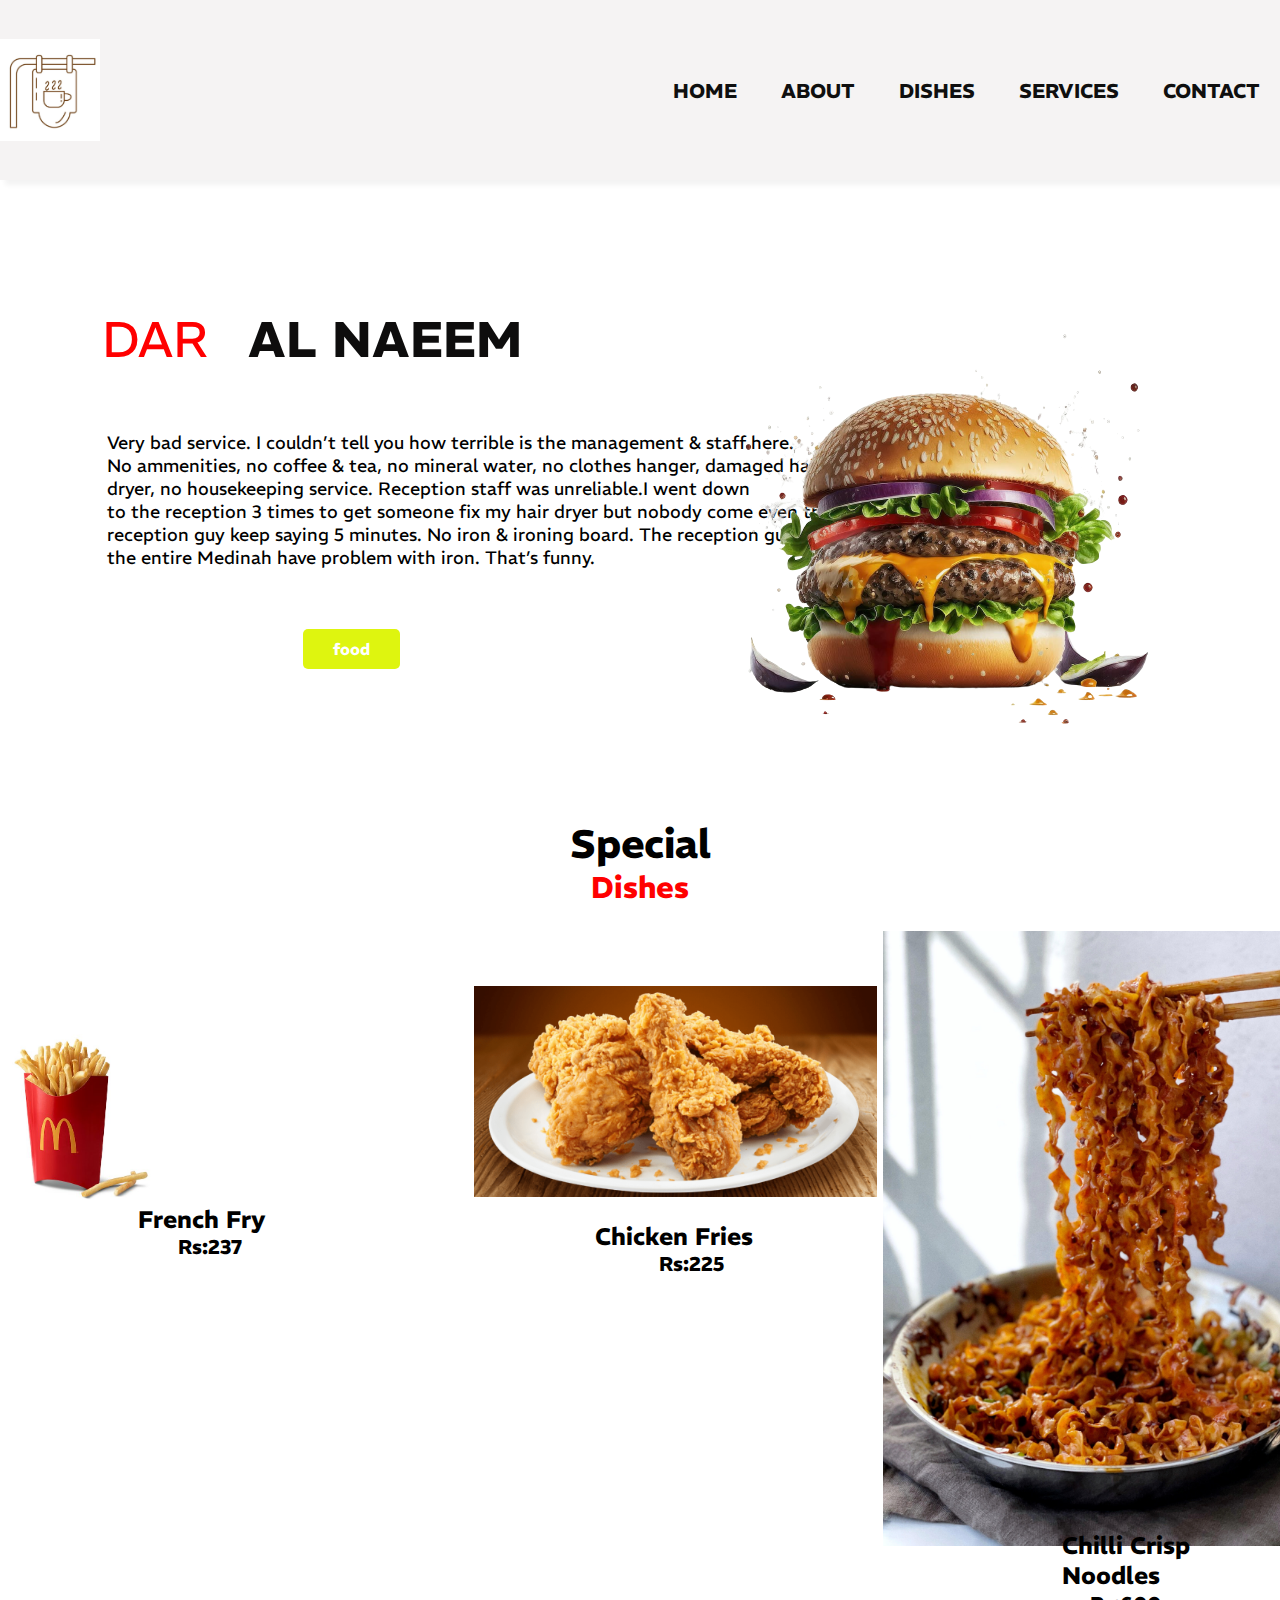
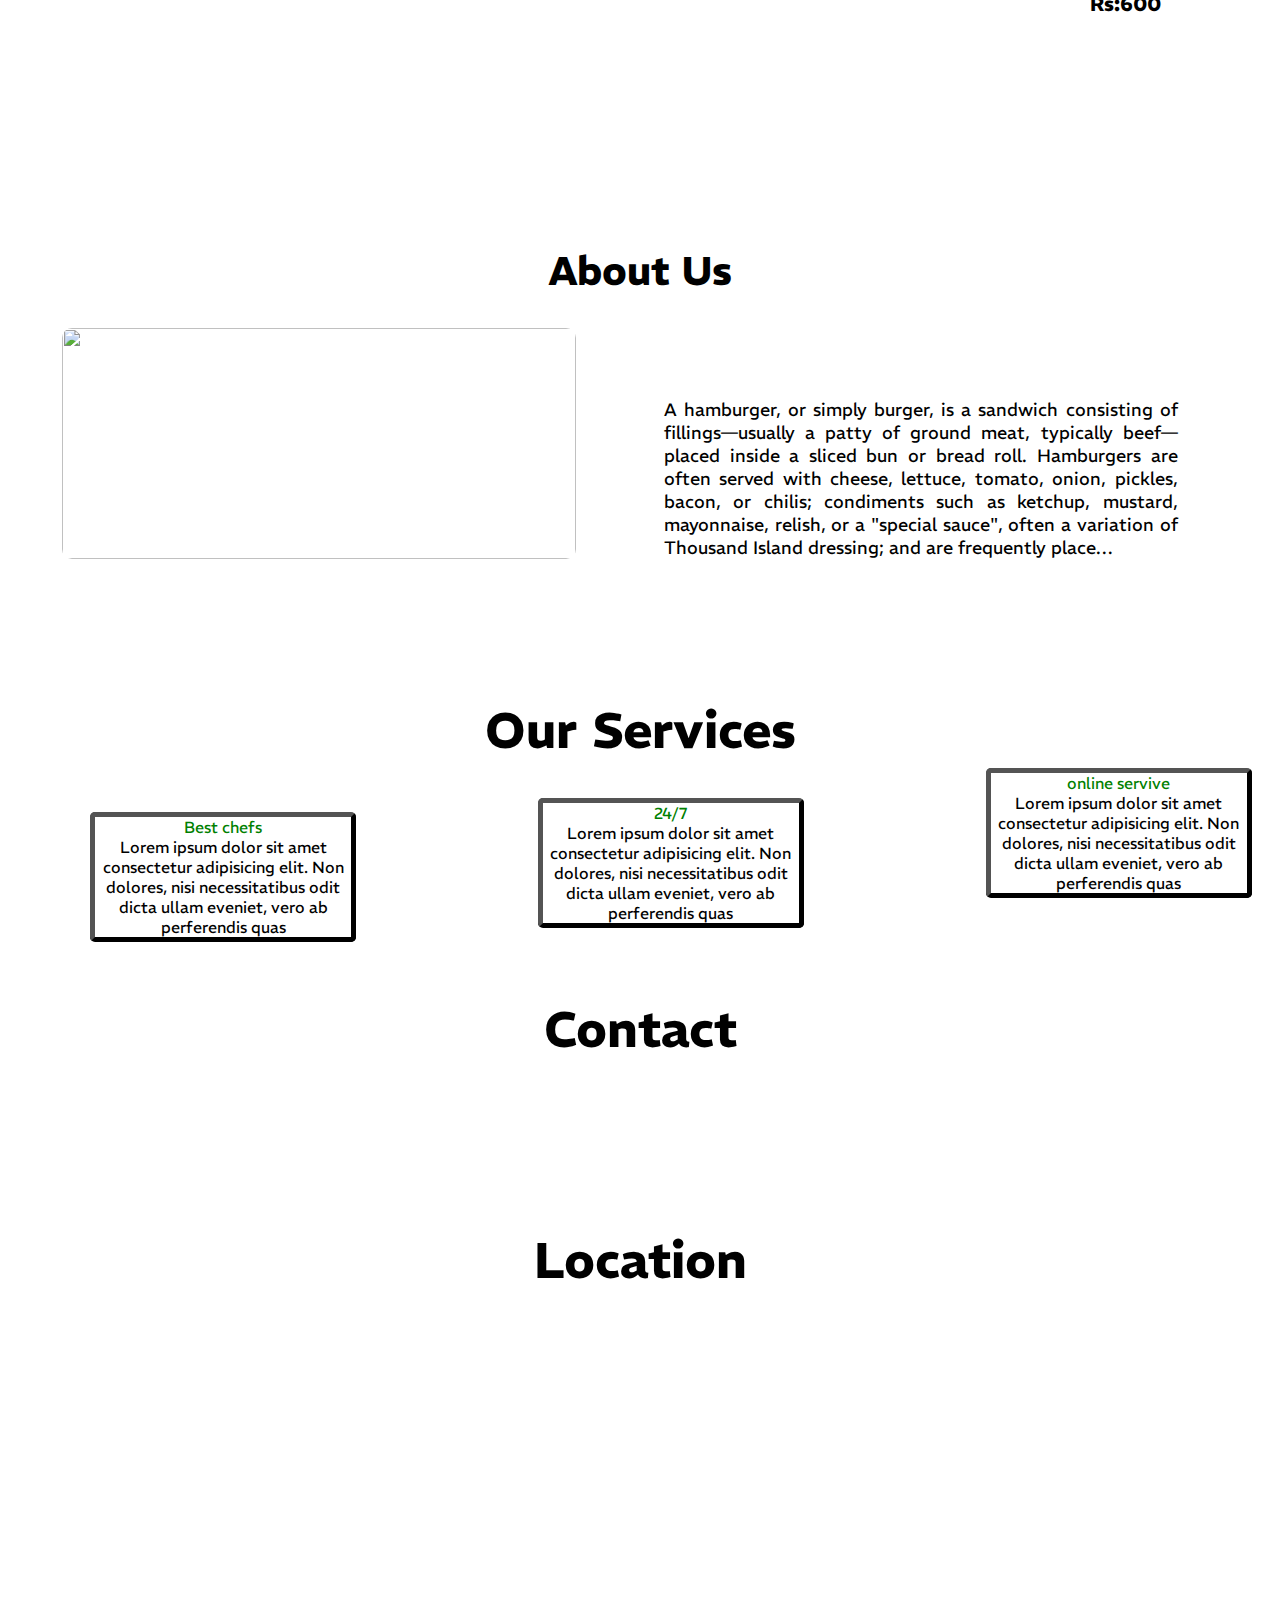
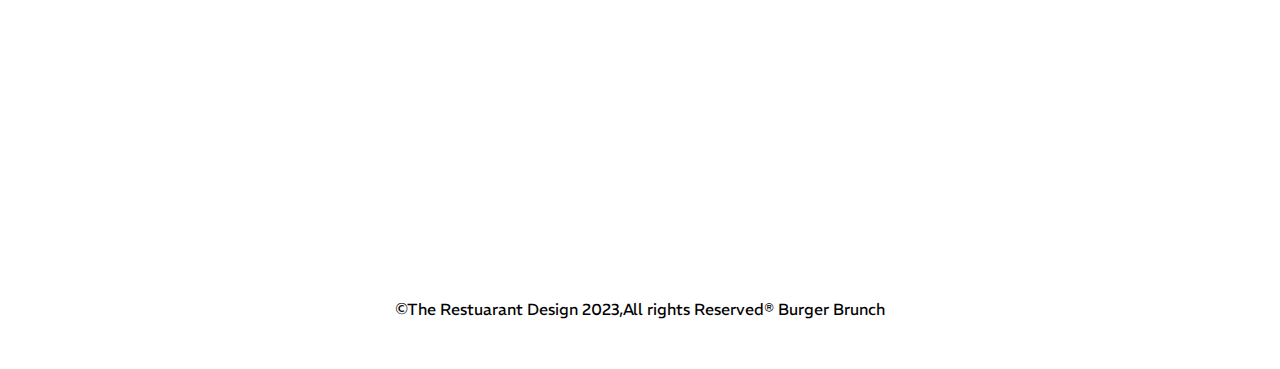
==== 1.html @ 579775ab "heading" ====
<!DOCTYPE html>
<html lang="en">
<head>
    <meta charset="UTF-8">
    <meta name="viewport" content="width=device-width, initial-scale=1.0">
    <title>Document</title>
    <link rel="stylesheet" href="https://cdnjs.cloudflare.com/ajax/libs/font-awesome/6.4.2/css/all.min.css" integrity="sha512-z3gLpd7yknf1YoNbCzqRKc4qyor8gaKU1qmn+CShxbuBusANI9QpRohGBreCFkKxLhei6S9CQXFEbbKuqLg0DA==" crossorigin="anonymous" referrerpolicy="no-referrer" />
    <link rel="stylesheet" href="./1.css">
    <link rel="preconnect" href="https://fonts.googleapis.com">
    <link rel="preconnect" href="https://fonts.gstatic.com" crossorigin>
    <link href="https://fonts.googleapis.com/css2?family=Anton&family=Borel&family=Handjet:wght@600&family=Kanit&family=Noto+Sans+JP&family=REM:wght@500&display=swap" rel="stylesheet">
    <!-- cdn -->
    <link rel="stylesheet" href="https://cdnjs.cloudflare.com/ajax/libs/font-awesome/6.4.2/css/all.min.css" integrity="sha512-z3gLpd7yknf1YoNbCzqRKc4qyor8gaKU1qmn+CShxbuBusANI9QpRohGBreCFkKxLhei6S9CQXFEbbKuqLg0DA==" crossorigin="anonymous" referrerpolicy="no-referrer" />
</head>
<body>
    <div class="container" id="container">
        <nav class="navbar">
            <img class="logo"src="./gallery/20230809_120834.jpg" alt="">
            <ul>
                <li class="good"><a class="link" href="#home">HOME</a></li>
                <li class="good"><a class="link" href="#about">ABOUT</a></li>
                <li class="good"><a class="link" href="#DISHES">DISHES</a></li>
                <li class="good"><a class="link" href="#services">SERVICES</a></li>
                <li class="good"><a class="link" href="#contact">CONTACT</a></li>

            </ul>
        </nav>

        <section id="home">
            <div class="th">
                <span id="th1">DAR</span>
                <span id="last">AL NAEEM</span>
                <p class="para">Very bad service. I couldn’t tell you how terrible is the management & staff here.<br>No ammenities, no coffee & tea, no mineral water, no clothes hanger, damaged hair <br>dryer, no housekeeping service. Reception staff was unreliable.I went down <br>to the reception 3 times to get someone  fix my hair dryer but nobody come even the <br>reception guy keep saying 5 minutes. No iron & ironing board. The reception guy said <br>the entire Medinah have problem with iron. That’s funny.</p>
                <a class="download" href="https://drive.google.com/file/d/1Q-BydUnxNDbgy1AUOTvPxVCkoLONY76o/view?usp=sharing" target="blank" download=" ">food</a>


            </div>

            <div class="images">
                <img class="img" src="./gallery/WhatsApp_Image_2023-08-13_at_14.54.06-removebg-preview.png" alt="">

            </div>
        </section>
        <section id="DISHES">
            <div class="dish">
                <h1>Special</h1>
                <span id="dish2">Dishes</span>

            </div>
            <div class="bug1">
                <img src="./gallery/DC_202002_6053_LargeFries_832x472_1-3-product-tile-desktop.jfif" alt="">
                <h2 class="bg1">French Fry</h2>
                <span id="cash">Rs:237</span>
            </div>

            <div class="bug2"><br><br><br>
                <img src="./gallery/Fried_Chicken-1024x536.png" alt="">
                <h2 class="bg2">Chicken Fries</h2>
                <span id="cash1">Rs:225</span>
            </div>

            <div class="bug3">
                <img src="./gallery/chilicrispnoodles.jfif" alt="">
                <h2 class="bg3">Chilli Crisp Noodles</h2>
                <span id="cash2">Rs:600</span>

            </div>
            
        </section>

        <section id="about">
            <div class="about1">
                <h1>About Us</h1>

            </div>
            <div class="content">
                <div class="about2">
                    <img src="./portfolio/images/burger-king-jefferson-city-redesign-666x333-1.jpg" alt="">
                </div>

                <div class="details">
                    <p>A hamburger, or simply burger, is a sandwich consisting of fillings—usually a patty of ground meat, typically beef—placed inside a sliced bun or bread roll. Hamburgers are often served with cheese, lettuce, tomato, onion, pickles, bacon, or chilis; condiments such as ketchup, mustard, mayonnaise, relish, or a "special sauce", often a variation of Thousand Island dressing; and are frequently place…</p>

                </div>

            </div>
            


        </section>
        <br><br><br><br><br><br><br>
        

        <section id="services">
            <div class="ser1">
                <h1 class="head3">Our Services</h1>
                <div class="serv1">
                    <h1 class="serve2"><i class="fa-solid fa-user fa-fade"></i></h1>
                    <span id="det">Best chefs</span>
                    <p class="chef1">Lorem ipsum dolor sit amet consectetur adipisicing elit. Non dolores, nisi necessitatibus odit dicta ullam eveniet, vero ab perferendis quas </p>
    
                </div>
                <div class="serv2">
                    <h1 class="serve2"><i class="fa-solid fa-clock fa-fade"></i></h1>
                    <span id="det">24/7</span>
                    <p class="chef1">Lorem ipsum dolor sit amet consectetur adipisicing elit. Non dolores, nisi necessitatibus odit dicta ullam eveniet, vero ab perferendis quas </p>
    
                </div>
                <div class="serv3">
                    <h1 class="serve2"><i class="fa-solid fa-cart-shopping fa-fade"></i></h1>
                    <span id="det">online servive</span>
                    <p class="chef1">Lorem ipsum dolor sit amet consectetur adipisicing elit. Non dolores, nisi necessitatibus odit dicta ullam eveniet, vero ab perferendis quas </p>
    
                </div>
                
    
            </div>
            </section>
            <br><br><br><br><br>
            
        <section id="contact">
            <div class="head1">
                <h1 class="head2">Contact</h1>
            </div>
            <div class="icon-set">
               <div class="icon">
                   <a href="">
                       <i class="fa-brands fa-instagram"></i>
                   </a>
               </div>
               <div class="icon">
                   <a href="">
                       <i class="fa-brands fa-whatsapp"></i>
                   </a>
               </div>
               <div class="icon">
                   <a href="">
                       <i class="fa-brands fa-youtube"></i>
                   </a>
               </div>
               <div class="icon">
                   <a href="">
                       <i class="fa-brands fa-twitter"></i>
                   </a>
               </div>
            </div>
       
         </section>
         <br><br><br><br>
         <div class="loca">
            <h1>Location</h1>
         <div class="loc">
            <iframe class="loc1" src="https://www.google.com/maps/embed?pb=!1m18!1m12!1m3!1d62865.54195918952!2d76.30948091451005!3d10.008897991578712!2m3!1f0!2f0!3f0!3m2!1i1024!2i768!4f13.1!3m3!1m2!1s0x3b080c8e94a07a07%3A0x49921cdfae82660!2sKakkanad%2C%20Kerala!5e0!3m2!1sen!2sin!4v1691810943668!5m2!1sen!2sin" width="1700" height="450" style="border:0;" allowfullscreen="" loading="lazy" referrerpolicy="no-referrer-when-downgrade"></iframe>

         </div>
         


         </div>


        
         <!-- footer -->

         <div id="footer">
            <div class="foot">
                <p>&copy;The Restuarant   Design 2023,All rights Reserved&reg; Burger Brunch </p>
            </div>
                <div class="arrow">
                    <a href="#container"><i class="fa-solid fa-arrow-up"></i></a>

                </div>

           

        </div>

    </div>
</body>
</html>
---- 1.css ----
@import url('https://fonts.googleapis.com/css2?family=Anton&family=Borel&family=Handjet:wght@600&family=Kanit&family=Noto+Sans+JP&family=REM:wght@500&display=swap');
*{
    margin: 0px;
    padding: 0px;
    font-family: 'REM', sans-serif;

}
html{
    scroll-behavior: smooth;
}
.container{
    width: 100%;
    height: 100vh;/* view port height1vh=19.2px */
    background-color:white;
    position: relative;

}
.navbar{
    display: flex;
    justify-content: space-between;
    width: 100%;
    align-items: center;
    box-shadow: 5px 5px 5px rgba(1,1,1,0.05);
    background-color: rgb(245, 243, 243);
    height:20%;
}
.good{
    display:inline-block;/* display line by line */
    list-style: none;
    margin: 10px 20px;
    font-size: 20px;
}
.link{
    color: rgb(248, 245, 245);
    text-decoration: none;/* underline remover */
    font-weight: bold;
    color: rgb(15, 15, 15);
}
.link:hover{
    color: rgb(205, 81, 50);
}
.logo {
    width: 100px;
    cursor: pointer;
    margin: 7px 0;
}
.th{
    margin-left: 8%;
    margin-top: 10%;
}
#th1{
    font-size: 50px;
    margin-bottom: 20px;
    color: red;
}
#last{
    margin-left: 3%;
    font-size: 50px;
    font-weight: bolder;
    color:rgb(14, 13, 13)
}
.para{
    text-align: justify;
    padding-top: 60px;
    margin-left: 5px;
    font-size: large;
}
.download{
    text-decoration: none;
    background-color:rgb(222, 245, 15);
    color: white;
    padding: 10px 30px;
    margin-top: 60px;
    display: inline-block;
    border-radius: 5px;
    font-weight: bold;
    justify-content: center;
    margin-left: 17%;
}
.images{
    width: 50%;
    height: 70%;
    position: absolute;
    right: -50px;
    margin-top: -30%;
    
}
.dish{
    text-align: center;
    margin-top: 150px;
}
.dish h1{
    font-size:40px;
}
#dish2{
    font-size: 30px;
    font-weight: bold;
    color:red;
}
.bug1{
    margin-left:-5%;
    margin-top: 10%;
}
.bg1{
    padding-left: 15%;
}
#cash{
    font-size: 20px;
    padding-left: 18%;
    font-weight: bold;
    padding-top: 10px;
}
.bug2{
    margin-left: 37%;
    margin-top: -26%;
    
}
.bg2{
    padding-left:15%;
    padding-top: 20px;
}
#cash1{
    font-size: 20px;
    padding-left: 23%;
    font-weight: bold;
}
.bug3{
    margin-left: 69%;
    margin-top: -27%;
    
}
.bug3 img{
    width:117%;
}
.bug2 img{
    width:50%;
}
.bug1 img{
    width: 20%;
}
.bg3{
    padding-left: 45%;
    margin-top: -5%;
}
#cash2{
    font-size: 20px;
    padding: 57%;
    font-weight: bold;
    padding-top: 40%;
    margin-left: -5%;


}
.bug2 img{
    transition: 0.5s ease;
    cursor: pointer;
}
.bug2 img:hover{
    transform: scale(1.1);

}
.bug3 img{
    transition: 0.5s ease;
    cursor: pointer;
}
.bug3 img:hover{
    transform: scale(1.1);

}
.bug1 img{
    transition: 0.5s ease;
    cursor: pointer;
}
.bug1 img:hover{
    transform: scale(1.1);

}
.images img{
    transition: 0.5s ease;
    cursor: pointer;
}
.images img:hover{
    transform: scale(1.1);
}
#about{
    margin: 18% 8% 0px 8%;
}
.about1{
    text-align: center;
}
.about1 h1{
    font-size: 40px;
}
.content{
    margin-top: 2rem;
    display:grid;
    grid-template-columns: repeat(2 , 1fr );
    gap: 3rem;
}
.about2 img{
    width: 100%;
    border-radius:10px;
    height: 100%;
    margin-left: -40px;
}
.details{
    font-size: 18px;
    font-weight: 400;
    text-align:justify;
    margin-top: 70px;
}
.loca{
    text-align: center;
    font-size: 25px;
}
.loc1{
    width: 50%;

}
.ser1{
    text-align: center;
}
.serv1{
    border: 5px outset black;
    width: 20%;
    height: 50%;
    border-radius: 5px;
    margin-left: 90px;
    margin-top: 50px;
    
    

}
#det{
    color:green;
}
.serv2{
    border: 5px outset black;
    width: 20%;
    height: 50%;
    border-radius: 5px;
    margin-left: 42%; 
    margin-top: -144px;
    
}
.serv3{
    border: 5px outset black;
    width: 20%;
    height: 50%;
    border-radius: 5px;
    margin-left: 77%; 
    margin-top: -160px;
    
}
.icon-set{
    margin-top: 3%;
    display: flex;
    justify-content: center;
    align-items: center;
}
.icon , .arrow{
    width: 50px;
    height: 50px;
   /*  border: 1px solid black; */
    border-radius: 50%;
    display: flex;
    justify-content: center;
    align-items: center;
    margin-left: 20px;

}
.icon i{
    font-size: 40px;
    color: black;

}
.icon:hover{
    background-image: linear-gradient(to bottom right,rgb(78, 78, 6),gold);
}
.icon:hover i{
    color: white;
    animation: shake 0.75s;
}
.conc{
    text-align: center;
}
.head2{
    text-align: center;
    font-size: 50px;
}
.head3{
    font-size: 50px;
}
.loc{
    margin-top: 50px;
}
@keyframes shake{
    10%{
        transform: rotate(15deg);
    }
    20%{
        transform: rotate(-15deg);

    }
    30%{
        transform: rotate(15deg);
    }
    40%{
        transform: rotate(-15deg);
    }
}
.foot{
    text-align: center;
    padding-top: 100px;
}
.arrow{
    font-size: 50px;
    color: black;
    float: right;
}
.arrow :hover i{
    color: black;
    animation: shake 0.75s;
}
.arrow i{
    color: red;
}
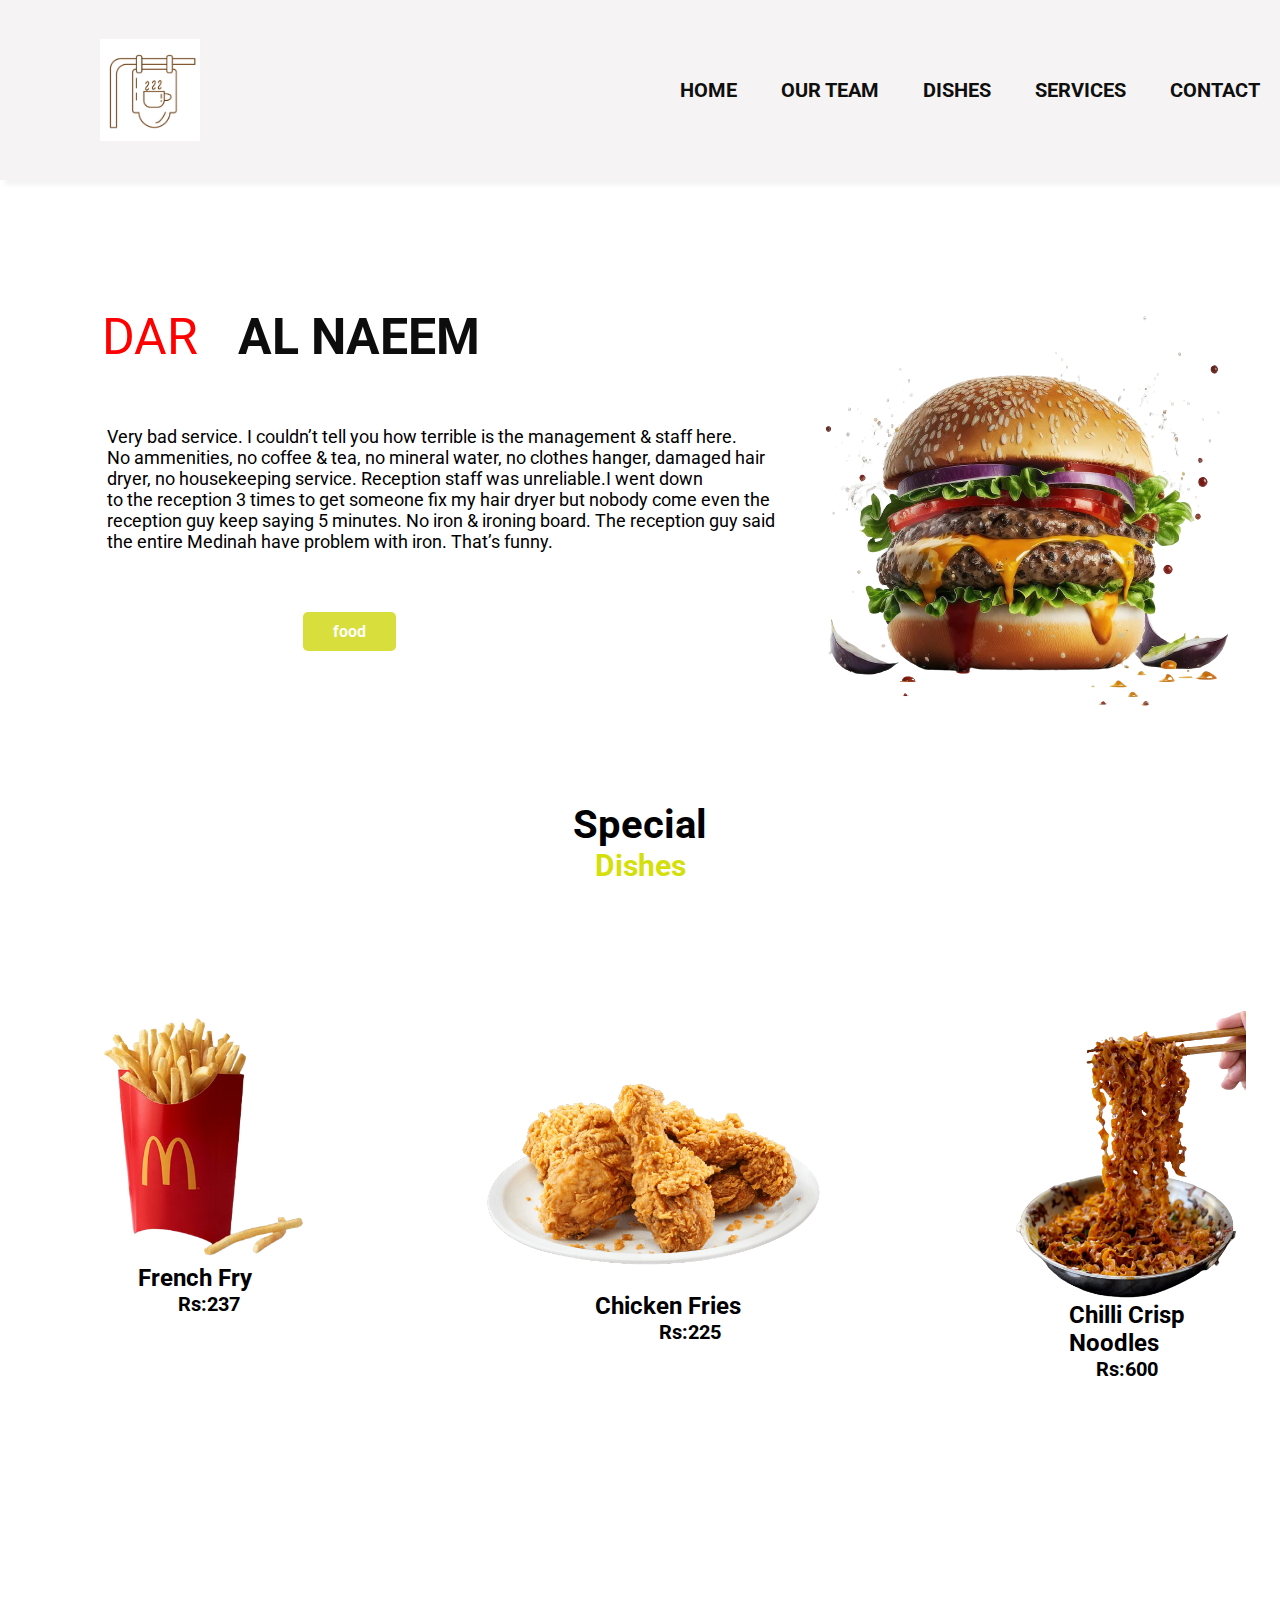
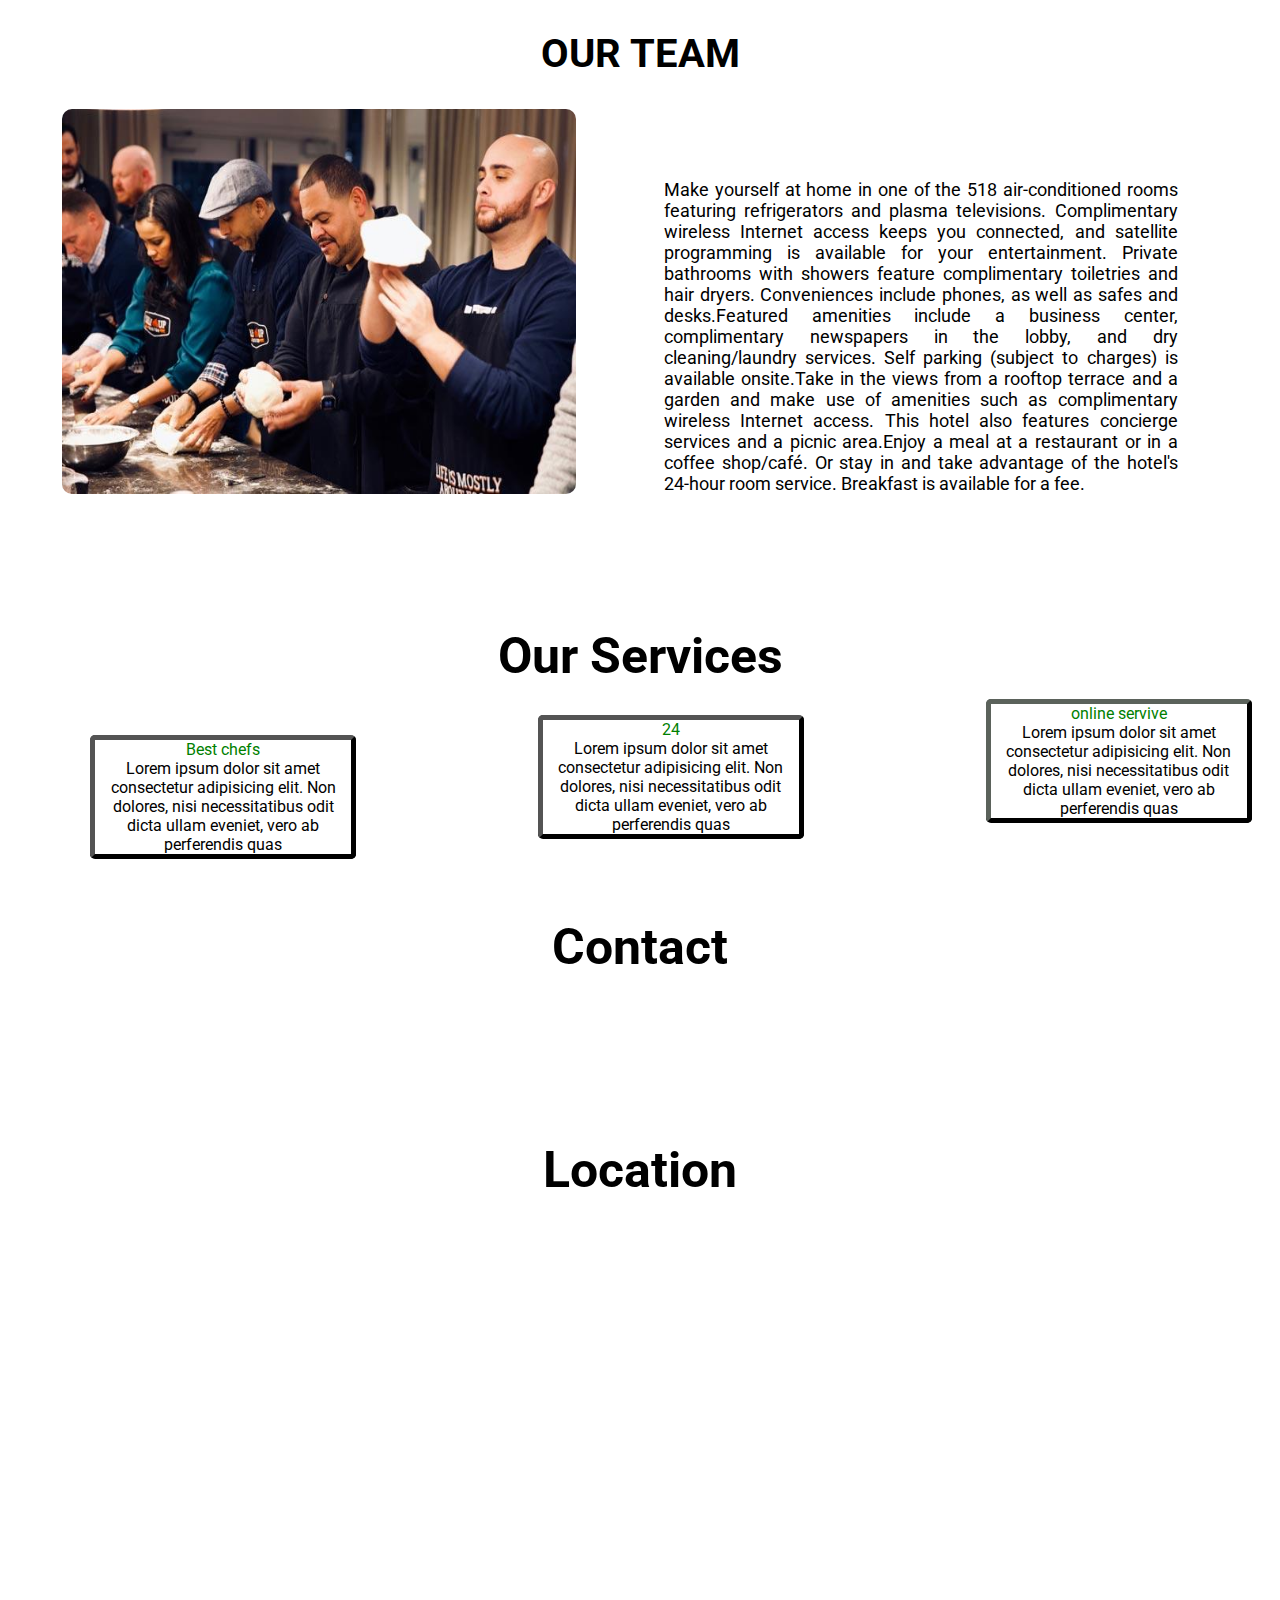
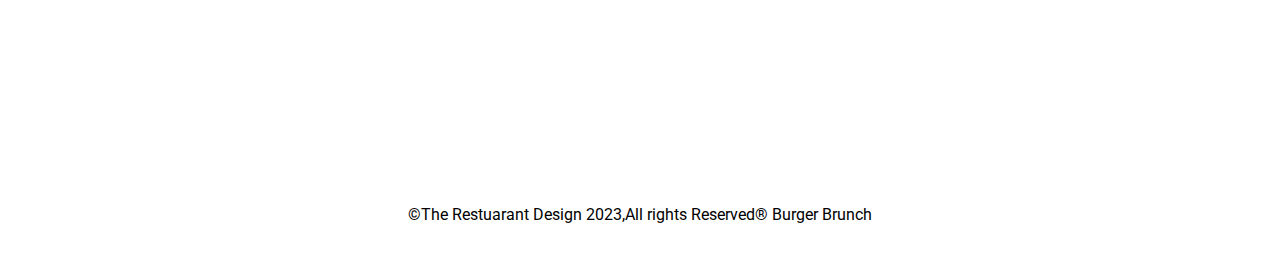
==== commit adffd1c0: "mass" ====
--- a/1.html
+++ b/1.html
@@ -9,8 +9,20 @@
     <link rel="preconnect" href="https://fonts.googleapis.com">
     <link rel="preconnect" href="https://fonts.gstatic.com" crossorigin>
     <link href="https://fonts.googleapis.com/css2?family=Anton&family=Borel&family=Handjet:wght@600&family=Kanit&family=Noto+Sans+JP&family=REM:wght@500&display=swap" rel="stylesheet">
+    <link rel="preconnect" href="https://fonts.googleapis.com">
+<link rel="preconnect" href="https://fonts.gstatic.com" crossorigin>
+<link href="https://fonts.googleapis.com/css2?family=Fira+Sans:ital,wght@0,400;1,500&family=Mukta:wght@200&family=Open+Sans:wght@300;400;500;600;700&family=Roboto:wght@100&display=swap" rel="stylesheet">
     <!-- cdn -->
     <link rel="stylesheet" href="https://cdnjs.cloudflare.com/ajax/libs/font-awesome/6.4.2/css/all.min.css" integrity="sha512-z3gLpd7yknf1YoNbCzqRKc4qyor8gaKU1qmn+CShxbuBusANI9QpRohGBreCFkKxLhei6S9CQXFEbbKuqLg0DA==" crossorigin="anonymous" referrerpolicy="no-referrer" />
+    <link rel="preconnect" href="https://fonts.googleapis.com">
+<link rel="preconnect" href="https://fonts.gstatic.com" crossorigin>
+<link href="https://fonts.googleapis.com/css2?family=Mukta:wght@200&family=Open+Sans:wght@300;400;500;600;700&family=Roboto:wght@100&display=swap" rel="stylesheet">
+<link rel="preconnect" href="https://fonts.googleapis.com">
+<link rel="preconnect" href="https://fonts.gstatic.com" crossorigin>
+<link href="https://fonts.googleapis.com/css2?family=Fira+Sans:ital,wght@0,400;1,500&family=Mukta:wght@200&family=Open+Sans:wght@300;400;500;600;700&family=Roboto:wght@100&display=swap" rel="stylesheet">
+<link rel="preconnect" href="https://fonts.googleapis.com">
+<link rel="preconnect" href="https://fonts.gstatic.com" crossorigin>
+<link href="https://fonts.googleapis.com/css2?family=Fira+Sans:ital,wght@0,400;1,500&family=Mukta:wght@200&family=Open+Sans:wght@300;400;500;600;700&family=Roboto:wght@100;700&display=swap" rel="stylesheet">
 </head>
 <body>
     <div class="container" id="container">
@@ -18,7 +30,7 @@
             <img class="logo"src="./gallery/20230809_120834.jpg" alt="">
             <ul>
                 <li class="good"><a class="link" href="#home">HOME</a></li>
-                <li class="good"><a class="link" href="#about">ABOUT</a></li>
+                <li class="good"><a class="link" href="#about">OUR TEAM</a></li>
                 <li class="good"><a class="link" href="#DISHES">DISHES</a></li>
                 <li class="good"><a class="link" href="#services">SERVICES</a></li>
                 <li class="good"><a class="link" href="#contact">CONTACT</a></li>
@@ -31,7 +43,7 @@
                 <span id="th1">DAR</span>
                 <span id="last">AL NAEEM</span>
                 <p class="para">Very bad service. I couldn’t tell you how terrible is the management & staff here.<br>No ammenities, no coffee & tea, no mineral water, no clothes hanger, damaged hair <br>dryer, no housekeeping service. Reception staff was unreliable.I went down <br>to the reception 3 times to get someone  fix my hair dryer but nobody come even the <br>reception guy keep saying 5 minutes. No iron & ironing board. The reception guy said <br>the entire Medinah have problem with iron. That’s funny.</p>
-                <a class="download" href="https://drive.google.com/file/d/1Q-BydUnxNDbgy1AUOTvPxVCkoLONY76o/view?usp=sharing" target="blank" download=" ">food</a>
+                <a class="download" href="https://drive.google.com/file/d/1Q-BydUnxNDbgy1AUOTvPxVCkoLONY76o/view?usp=drive_link" target="blank" download=" ">food</a>
 
 
             </div>
@@ -48,38 +60,38 @@
 
             </div>
             <div class="bug1">
-                <img src="./gallery/DC_202002_6053_LargeFries_832x472_1-3-product-tile-desktop.jfif" alt="">
+                <img src="./gallery/DC_202002_6053_LargeFries_832x472_1-3-product-tile-desktop-removebg-preview.png" alt="">
                 <h2 class="bg1">French Fry</h2>
                 <span id="cash">Rs:237</span>
             </div>
 
             <div class="bug2"><br><br><br>
-                <img src="./gallery/Fried_Chicken-1024x536.png" alt="">
+                <img src="./gallery/Fried_Chicken-1024x536-removebg-preview.png" alt="">
                 <h2 class="bg2">Chicken Fries</h2>
                 <span id="cash1">Rs:225</span>
             </div>
 
             <div class="bug3">
-                <img src="./gallery/chilicrispnoodles.jfif" alt="">
+                <img src="./gallery/chilicrispnoodles-removebg-preview.png" alt="">
                 <h2 class="bg3">Chilli Crisp Noodles</h2>
                 <span id="cash2">Rs:600</span>
 
             </div>
             
-        </section>
+        </section><br>
 
         <section id="about">
             <div class="about1">
-                <h1>About Us</h1>
+                <h1>OUR TEAM</h1>
 
             </div>
             <div class="content">
                 <div class="about2">
-                    <img src="./portfolio/images/burger-king-jefferson-city-redesign-666x333-1.jpg" alt="">
+                    <img src="./gallery/339052.900.514153e599.jpg">
                 </div>
 
                 <div class="details">
-                    <p>A hamburger, or simply burger, is a sandwich consisting of fillings—usually a patty of ground meat, typically beef—placed inside a sliced bun or bread roll. Hamburgers are often served with cheese, lettuce, tomato, onion, pickles, bacon, or chilis; condiments such as ketchup, mustard, mayonnaise, relish, or a "special sauce", often a variation of Thousand Island dressing; and are frequently place…</p>
+                    <p>Make yourself at home in one of the 518 air-conditioned rooms featuring refrigerators and plasma televisions. Complimentary wireless Internet access keeps you connected, and satellite programming is available for your entertainment. Private bathrooms with showers feature complimentary toiletries and hair dryers. Conveniences include phones, as well as safes and desks.Featured amenities include a business center, complimentary newspapers in the lobby, and dry cleaning/laundry services. Self parking (subject to charges) is available onsite.Take in the views from a rooftop terrace and a garden and make use of amenities such as complimentary wireless Internet access. This hotel also features concierge services and a picnic area.Enjoy a meal at a restaurant or in a coffee shop/café. Or stay in and take advantage of the hotel's 24-hour room service. Breakfast is available for a fee.</p>
 
                 </div>
 
@@ -102,7 +114,7 @@
                 </div>
                 <div class="serv2">
                     <h1 class="serve2"><i class="fa-solid fa-clock fa-fade"></i></h1>
-                    <span id="det">24/7</span>
+                    <span id="det">24</span>
                     <p class="chef1">Lorem ipsum dolor sit amet consectetur adipisicing elit. Non dolores, nisi necessitatibus odit dicta ullam eveniet, vero ab perferendis quas </p>
     
                 </div>
@@ -150,7 +162,7 @@
          <div class="loca">
             <h1>Location</h1>
          <div class="loc">
-            <iframe class="loc1" src="https://www.google.com/maps/embed?pb=!1m18!1m12!1m3!1d62865.54195918952!2d76.30948091451005!3d10.008897991578712!2m3!1f0!2f0!3f0!3m2!1i1024!2i768!4f13.1!3m3!1m2!1s0x3b080c8e94a07a07%3A0x49921cdfae82660!2sKakkanad%2C%20Kerala!5e0!3m2!1sen!2sin!4v1691810943668!5m2!1sen!2sin" width="1700" height="450" style="border:0;" allowfullscreen="" loading="lazy" referrerpolicy="no-referrer-when-downgrade"></iframe>
+            <iframe src="https://www.google.com/maps/embed?pb=!1m18!1m12!1m3!1d3592.9484713467195!2d55.9766799!3d25.7722655!2m3!1f0!2f0!3f0!3m2!1i1024!2i768!4f13.1!3m3!1m2!1s0x3ef676e17c6e5767%3A0x9c1eb458d0fb63ed!2sMedical%20fitness%20center!5e0!3m2!1sen!2sin!4v1692368437857!5m2!1sen!2sin" width="600" height="450" style="border:0;" allowfullscreen="" loading="lazy" referrerpolicy="no-referrer-when-downgrade"></iframe>
 
          </div>
          
--- a/1.css
+++ b/1.css
@@ -2,7 +2,7 @@
 *{
     margin: 0px;
     padding: 0px;
-    font-family: 'REM', sans-serif;
+    font-family: 'Roboto', sans-serif;
 
 }
 html{
@@ -37,12 +37,12 @@
     color: rgb(15, 15, 15);
 }
 .link:hover{
-    color: rgb(205, 81, 50);
+    color: rgb(194, 214, 79);
 }
 .logo {
     width: 100px;
     cursor: pointer;
-    margin: 7px 0;
+    margin: 7px 100px;
 }
 .th{
     margin-left: 8%;
@@ -67,8 +67,8 @@
 }
 .download{
     text-decoration: none;
-    background-color:rgb(222, 245, 15);
-    color: white;
+    background-color:rgb(216, 222, 59);
+    color: rgb(252, 253, 249);
     padding: 10px 30px;
     margin-top: 60px;
     display: inline-block;
@@ -81,7 +81,7 @@
     width: 50%;
     height: 70%;
     position: absolute;
-    right: -50px;
+    right: -130px;
     margin-top: -30%;
     
 }
@@ -95,7 +95,7 @@
 #dish2{
     font-size: 30px;
     font-weight: bold;
-    color:red;
+    color:rgb(212, 223, 11);
 }
 .bug1{
     margin-left:-5%;
@@ -112,7 +112,7 @@
 }
 .bug2{
     margin-left: 37%;
-    margin-top: -26%;
+    margin-top: -23%;
     
 }
 .bg2{
@@ -125,18 +125,20 @@
     font-weight: bold;
 }
 .bug3{
-    margin-left: 69%;
-    margin-top: -27%;
+    margin-left: 70%;
+    margin-top: -26%;
     
 }
 .bug3 img{
-    width:117%;
+    width:60%;
+    margin-left: 120px;
 }
 .bug2 img{
-    width:50%;
+    width:45%;
 }
 .bug1 img{
-    width: 20%;
+    width: 30%;
+    margin-left: 50px;
 }
 .bg3{
     padding-left: 45%;
@@ -227,6 +229,7 @@
     border-radius: 5px;
     margin-left: 90px;
     margin-top: 50px;
+    cursor: pointer;
     
     
 
@@ -241,15 +244,17 @@
     border-radius: 5px;
     margin-left: 42%; 
     margin-top: -144px;
+    cursor: pointer;
     
 }
 .serv3{
-    border: 5px outset black;
+    border: 5px outset rgb(13, 14, 13);
     width: 20%;
     height: 50%;
     border-radius: 5px;
     margin-left: 77%; 
-    margin-top: -160px;
+    margin-top: -140px;
+    cursor: pointer;
     
 }
 .icon-set{
@@ -275,7 +280,7 @@
 
 }
 .icon:hover{
-    background-image: linear-gradient(to bottom right,rgb(78, 78, 6),gold);
+    background-image: linear-gradient(to bottom right,rgb(81, 197, 126),rgb(202, 87, 162));
 }
 .icon:hover i{
     color: white;
@@ -323,5 +328,8 @@
     animation: shake 0.75s;
 }
 .arrow i{
-    color: red;
-}
+    color: rgb(20, 20, 20);
+}
+.bc{
+right: 50px;
+}
